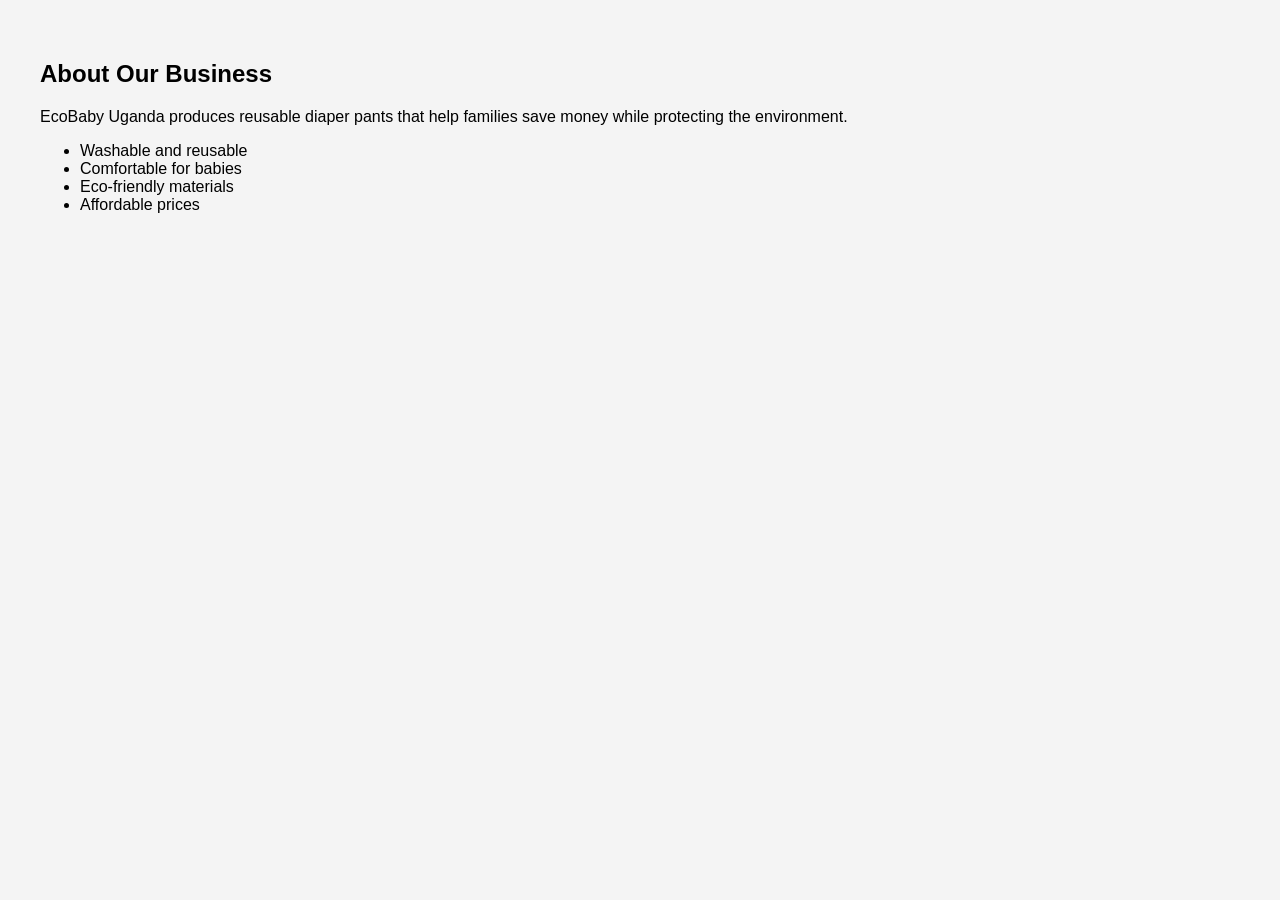
==== About.html @ 182d4ecd "My first website" ====
<!DOCTYPE html>
<html lang="en">

<head>
    <meta charset="UTF-8">
    <meta name="viewport" content="width=device-width, initial-scale=1.0">
    <title>my persona profile</title>
    <link rel="stylesheet" href="style.css">
    
    <!--About -->
    <section id="about" class="about">
        <h2>About Our Business</h2>
        <p>EcoBaby Uganda produces reusable diaper pants that help families save money while protecting the environment.</p>
        <ul>
            <li>Washable and reusable</li>
            <li>Comfortable for babies</li>
            <li>Eco-friendly materials</li>
            <li>Affordable prices</li>
        </ul>
    </section>
---- style.css ----
body{
    font-family: Arial, sans-serif;
    margin:0;
    padding:0;
    background-color: #f4f4f4;
}
/*Header*/
header{
    background-color: green;
    color: white;
    padding: 20px;
    text-align: center;
}
nav a{
    color: white;
    margin: 10px;
    text-decoration: none;
}
/*Hero section */
.hero{
    background-color: #dff5df;
    text-align: center;
    padding: 60px;
}
.hero button{
    padding: 12px 20px;
    background-color: green;
    color: white;
    border: none;
    border-radius: 5px;
}
/*sections*/
section{
    padding: 40px;
}
.products{
    background-color: white;
}
.product-box{
    background-color: #eeeeee;
    margin: 15px;
    padding: 20px;
    border-radius: 10px;
}
/*profile*/
.profile{
    background-color: #dff5df;
}
/*contact*/
.contact{
    background-color: green;
    color: white;
    text-align: center;
}
/* Footer */
footer{
    background-color: black;
    color: white;
    text-align: center;
    padding: 10px;
}
html{
    scroll-behavior: smooth;
}
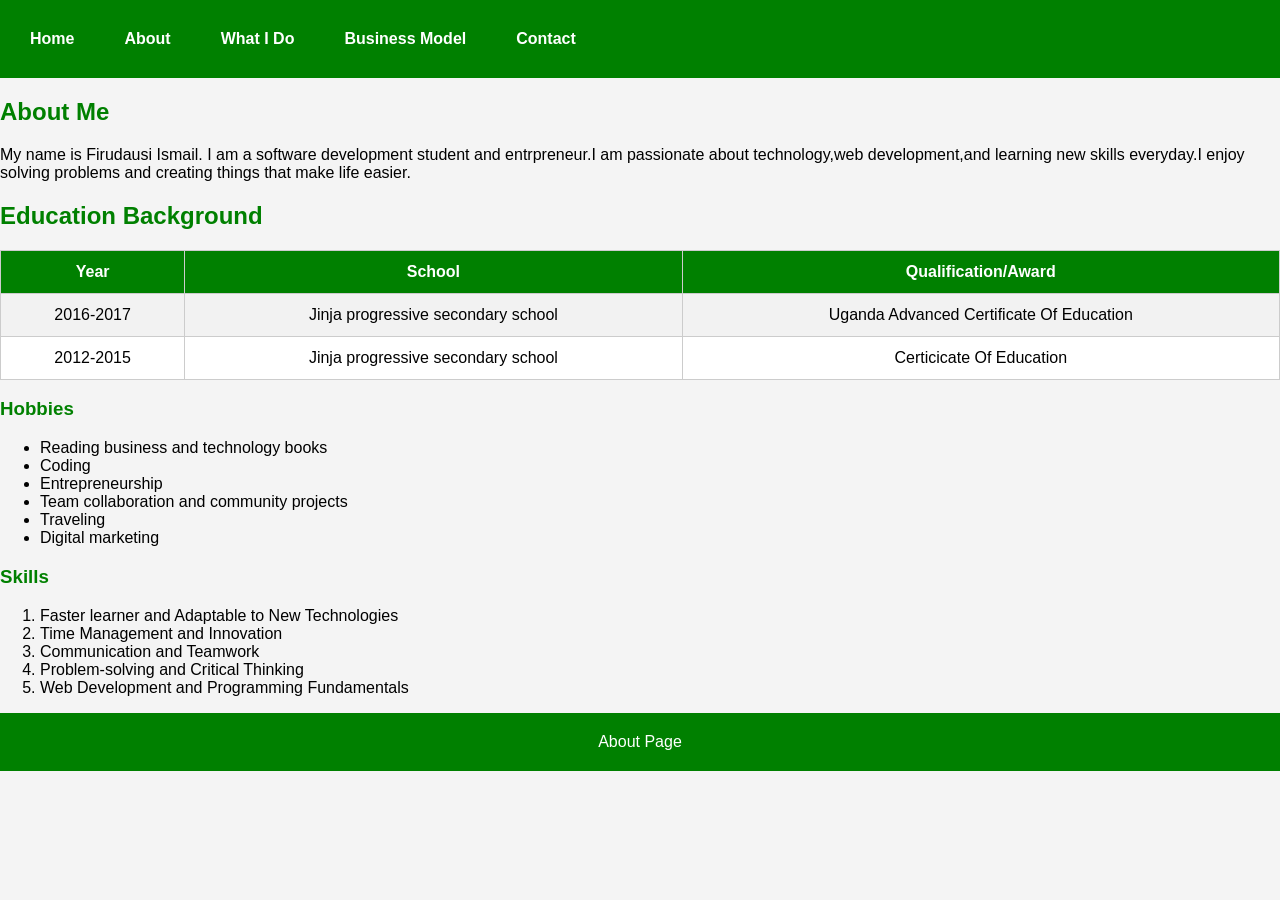
==== commit 7d875719: "refactory" ====
--- a/About.html
+++ b/About.html
@@ -4,17 +4,65 @@
 <head>
     <meta charset="UTF-8">
     <meta name="viewport" content="width=device-width, initial-scale=1.0">
-    <title>my persona profile</title>
+    <title>About Me</title>
     <link rel="stylesheet" href="style.css">
+</head>
+<body>
+   <!--Navigation-->
+    <div class="nav links">
+            <nav>
+                <a href="index.html">Home</a>
+                <a href="About.html">About</a>
+                <a href="whatido.html">What I Do</a>
+                <a href="businessmodel.html">Business Model</a>
+                <a href="contact.html">Contact</a> 
+            </nav>
+    </div> 
+    <!--About-->
+    <secti on id="about" class="about">
+        <h2>About Me</h2>
+        <p>My name is Firudausi Ismail. I am a software development student and entrpreneur.I am passionate about technology,web development,and learning new skills everyday.I enjoy solving problems and creating things that make life easier.
+        </p>
+        <h2>Education Background</h2>
+        <table>
+            <tr>
+                <th>Year</th>
+                <th>School</th>
+                <th>Qualification/Award</th>
+            </tr>
+            <tr>
+                <td>2016-2017</td>
+                <td>Jinja progressive secondary school</td>
+                <td>Uganda Advanced Certificate Of Education</td>
+            </tr>
+            <tr>
+                <td>2012-2015</td>
+                <td>Jinja progressive secondary school</td>
+                <td>Certicicate Of Education</td>
+            </tr>
+        </table>
+        <h3>Hobbies</h3>
+        <ul>
+            <li>Reading business and technology books</li>
+            <li>Coding</li>
+            <li>Entrepreneurship</li>
+            <li>Team collaboration and community projects</li>
+            <li>Traveling</li>
+            <LI>Digital marketing</LI>
+        </ul>
+        <h3>Skills</h3>
+        <ol>
+            <li>Faster learner and Adaptable to New Technologies</li>
+            <li>Time Management and Innovation</li>
+            <li>Communication and Teamwork</li>
+            <li>Problem-solving and Critical Thinking</li>
+            <li>Web Development and Programming Fundamentals</li>
+        </ol>
+    </section>
+    <footer>
+        About Page
+    </footer>
+</body>
+</html>
     
-    <!--About -->
-    <section id="about" class="about">
-        <h2>About Our Business</h2>
-        <p>EcoBaby Uganda produces reusable diaper pants that help families save money while protecting the environment.</p>
-        <ul>
-            <li>Washable and reusable</li>
-            <li>Comfortable for babies</li>
-            <li>Eco-friendly materials</li>
-            <li>Affordable prices</li>
-        </ul>
-    </section>+    
--- a/style.css
+++ b/style.css
@@ -1,64 +1,96 @@
 body{
-    font-family: Arial, sans-serif;
-    margin:0;
-    padding:0;
-    background-color: #f4f4f4;
+    font-family: Arial,sans-serif;
+    margin: 0;
+    background: #f4f4f4;
 }
-/*Header*/
-header{
-    background-color: green;
-    color: white;
-    padding: 20px;
+nav{
+    background: green;
+    padding: 15px;
     text-align: center;
 }
 nav a{
-    color: white;
-    margin: 10px;
+    color: wheat;
+    margin: 15px;
     text-decoration: none;
+    font-weight: bold;
+}section{
+    padding: 40px;
+    margin: 20px;
+    background: white;
+    border-radius: 10px;
 }
-/*Hero section */
-.hero{
-    background-color: #dff5df;
-    text-align: center;
-    padding: 60px;
-}
-.hero button{
-    padding: 12px 20px;
-    background-color: green;
+h1,h2,h3{color: green;}
+button{
+    background: green;
     color: white;
     border: none;
+    padding: 10px 20px;
     border-radius: 5px;
 }
-/*sections*/
-section{
-    padding: 40px;
-}
-.products{
-    background-color: white;
-}
-.product-box{
-    background-color: #eeeeee;
-    margin: 15px;
-    padding: 20px;
-    border-radius: 10px;
-}
-/*profile*/
-.profile{
-    background-color: #dff5df;
-}
-/*contact*/
-.contact{
-    background-color: green;
+footer{
+    background: green;
     color: white;
     text-align: center;
+    padding: 20px;
 }
-/* Footer */
-footer{
-    background-color: black;
+table{
+    width: 100%;
+    border-collapse: collapse;
+    margin-top: 20px;
+    background: white;
+}
+table,th,td{border: 1px solid #ccc;}
+th{
+    background: green;
     color: white;
+    padding: 12px;
+}
+td{
+    padding: 12px;
     text-align: center;
-    padding: 10px;
 }
-html{
-    scroll-behavior: smooth;
+tr:nth-child(even){background: #f2f2f2;}
+tr:hover{background: #dff5df;}
+/*cards / containers */
+.container{
+    display: flex;
+    flex-wrap: wrap;
+    gap: 20px;
+    justify-content: center;
+    margin: 20px;
+}
+.cards{
+    background: white;
+    width: 300px;
+    padding: 20px;
+    border-radius: 15px;
+    box-shadow: 0 4px 8px rgba(0,0,0,0.2);
+    transition: 0.3s;
+}
+.card:hover{
+    transform: translateY(-5px);
+}
+.card h3{
+    color: green;
+}
+/*Navigation */
+nav{
+    background: green;
+    padding: 15px;
+    display: flex;
+    align-items: center;
+    gap: 20px;
+}
+/* Logo */
+.logo img{
+    width: 70px;
+    height: 70px;
+    border-radius: 50%;
+}
+/* Navigation Linkx */
+nav a{
+    color: white;
+    text-decoration: none;
+    font-weight: bold;
+}
 }
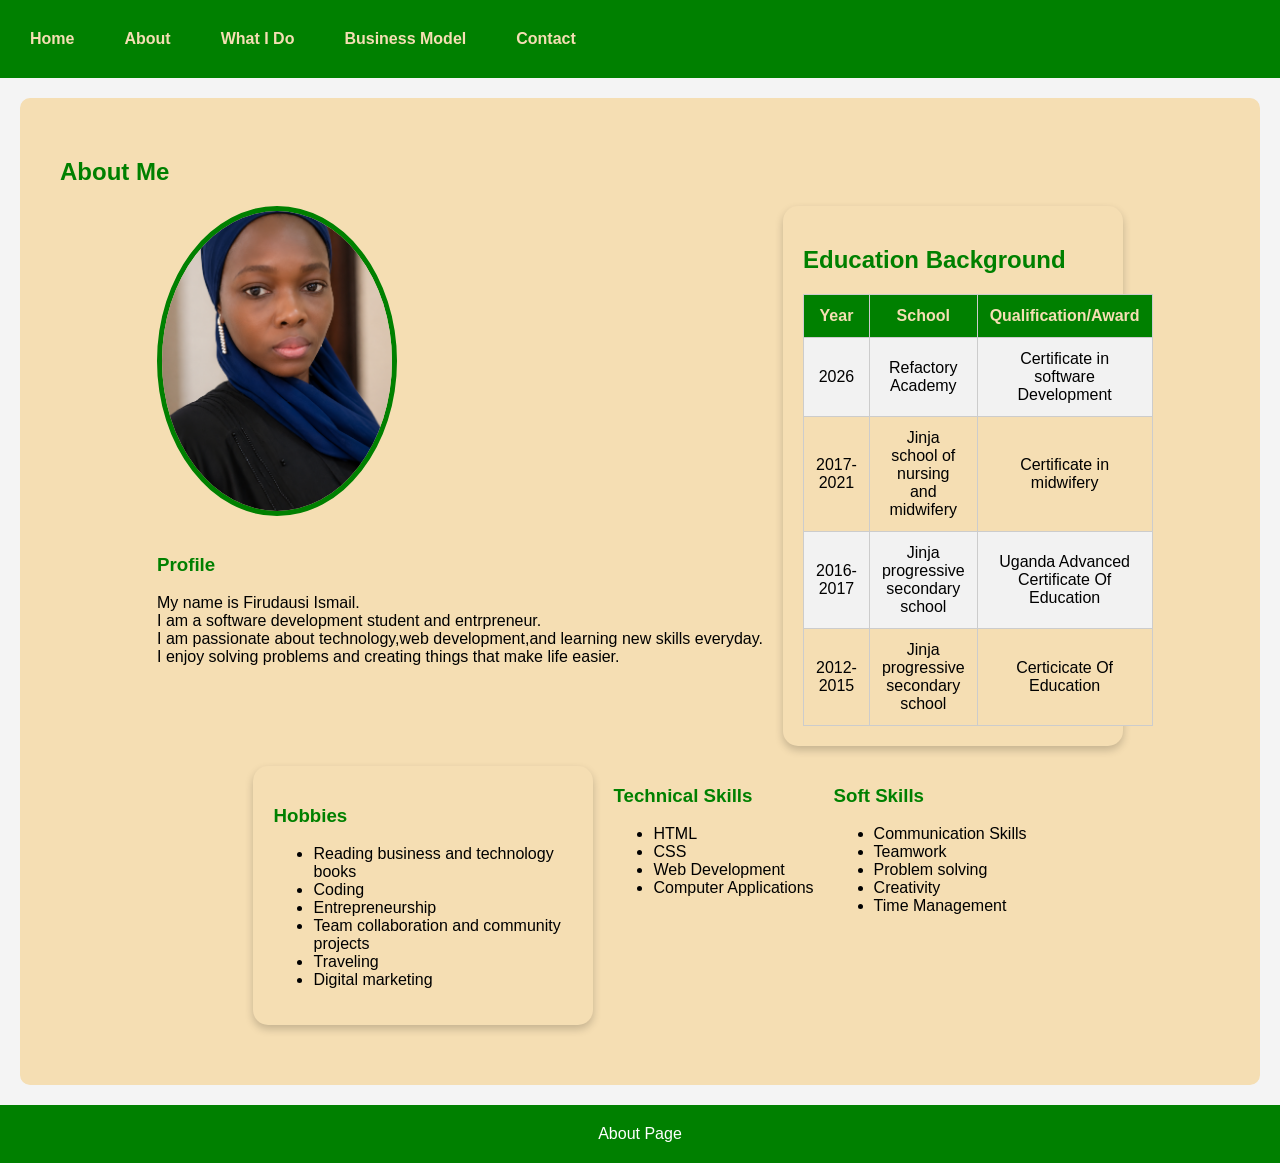
==== commit 27894e70: "i have updated my project" ====
--- a/About.html
+++ b/About.html
@@ -8,21 +8,24 @@
     <link rel="stylesheet" href="style.css">
 </head>
 <body>
-   <!--Navigation-->
-    <div class="nav links">
-            <nav>
+   <nav>
                 <a href="index.html">Home</a>
                 <a href="About.html">About</a>
                 <a href="whatido.html">What I Do</a>
                 <a href="businessmodel.html">Business Model</a>
                 <a href="contact.html">Contact</a> 
             </nav>
-    </div> 
-    <!--About-->
-    <secti on id="about" class="about">
+            <section>
         <h2>About Me</h2>
-        <p>My name is Firudausi Ismail. I am a software development student and entrpreneur.I am passionate about technology,web development,and learning new skills everyday.I enjoy solving problems and creating things that make life easier.
+        <div class="container">
+                <div class="card profile-card">
+                <img src="myphoto.png" alt="myphoto"
+                class="profile-image">
+                <h3>Profile</h3>
+        <p>My name is Firudausi Ismail.<br> I am a software development student and entrpreneur.<br>I am passionate about technology,web development,and learning new skills everyday.<br>I enjoy solving problems and creating things that make life easier.<br>
         </p>
+            </div>
+        <div class="cards">
         <h2>Education Background</h2>
         <table>
             <tr>
@@ -30,6 +33,16 @@
                 <th>School</th>
                 <th>Qualification/Award</th>
             </tr>
+            <tr>
+                        <td>2026</td>
+                        <td>Refactory Academy</td>
+                        <td>Certificate in software Development</td>
+                    </tr>
+                    <tr>
+                        <td>2017-2021</td>
+                        <td>Jinja school of nursing and midwifery</td>
+                        <td>Certificate in midwifery</td>
+                    </tr>
             <tr>
                 <td>2016-2017</td>
                 <td>Jinja progressive secondary school</td>
@@ -41,6 +54,8 @@
                 <td>Certicicate Of Education</td>
             </tr>
         </table>
+        </div>
+        <div class="cards">
         <h3>Hobbies</h3>
         <ul>
             <li>Reading business and technology books</li>
@@ -50,18 +65,29 @@
             <li>Traveling</li>
             <LI>Digital marketing</LI>
         </ul>
-        <h3>Skills</h3>
-        <ol>
-            <li>Faster learner and Adaptable to New Technologies</li>
-            <li>Time Management and Innovation</li>
-            <li>Communication and Teamwork</li>
-            <li>Problem-solving and Critical Thinking</li>
-            <li>Web Development and Programming Fundamentals</li>
-        </ol>
+        </div>
+        <div class="card">
+                <h3>Technical Skills</h3>
+                <ul>
+                    <li>HTML</li>
+                    <LI>CSS</LI>
+                    <LI>Web Development</LI>
+                    <li>Computer Applications</li>
+                </ul>
+            </div>
+            <div class="card">
+                <h3>Soft Skills</h3>
+                <ul>
+                    <li>Communication Skills</li>
+                    <li>Teamwork</li>
+                    <li>Problem solving</li>
+                    <li>Creativity</li>
+                    <li>Time Management</li>
+                </ul>
+            </div>
+        </div>
     </section>
-    <footer>
-        About Page
-    </footer>
+    <footer>About Page</footer>
 </body>
 </html>
     
--- a/style.css
+++ b/style.css
@@ -16,7 +16,7 @@
 }section{
     padding: 40px;
     margin: 20px;
-    background: white;
+    background: wheat;
     border-radius: 10px;
 }
 h1,h2,h3{color: green;}
@@ -37,12 +37,12 @@
     width: 100%;
     border-collapse: collapse;
     margin-top: 20px;
-    background: white;
+    background: wheat;
 }
 table,th,td{border: 1px solid #ccc;}
 th{
     background: green;
-    color: white;
+    color: wheat;
     padding: 12px;
 }
 td{
@@ -51,7 +51,7 @@
 }
 tr:nth-child(even){background: #f2f2f2;}
 tr:hover{background: #dff5df;}
-/*cards / containers */
+
 .container{
     display: flex;
     flex-wrap: wrap;
@@ -60,7 +60,7 @@
     margin: 20px;
 }
 .cards{
-    background: white;
+    background: wheat;
     width: 300px;
     padding: 20px;
     border-radius: 15px;
@@ -73,7 +73,7 @@
 .card h3{
     color: green;
 }
-/*Navigation */
+
 nav{
     background: green;
     padding: 15px;
@@ -81,16 +81,133 @@
     align-items: center;
     gap: 20px;
 }
-/* Logo */
+
 .logo img{
     width: 70px;
     height: 70px;
     border-radius: 50%;
 }
-/* Navigation Linkx */
+
 nav a{
-    color: white;
+    color: wheat;
     text-decoration: none;
     font-weight: bold;
 }
+
+.banner{
+    width: 100%;
+    text-align: center;
+    background: #f4f4f4;
+    padding: 20px;
+}
+.banner img{
+    width: 90%;
+    max-width: 1200px;
+    border-radius: 20px;
+    box-shadow: 0 4px 10px rgba(0,0,0,0.3);
+}
+
+.profile-card{
+    text-align: left;
+}
+
+.profile-image{
+    width: 230px;
+    height: 300px;
+    border-radius: 100%;
+    object-fit: cover;
+    border: 5px solid green;
+    margin-bottom: 15px;
+}
+
+.contact-container{
+    display: flex;
+    flex-wrap: wrap;
+    gap: 30px;
+    justify-content: center;
+    margin-top: 20px;
+}
+
+.contact-form{
+    background: wheat;
+    padding: 30px;
+    border-radius: 15px;
+    box-shadow: 0 4px 8px rgba(0,0,0,0.2);
+    width: 400px;
+}
+
+form input,form textarea{
+    width: 100%;
+    padding: 12px;
+    margin-top: 10px;
+    margin-bottom: 20px;
+    border: 1px solid #ccc;
+    border-radius: 8px;
+}
+
+textarea{height: 120px;}
+
+.contact-info{
+    background: wheat;
+    padding: 30px;
+    border-radius: 15px;
+    box-shadow: 0 4px 8px rgba(0,0,0,0.2);
+    width: 300px;
+}
+
+.canvas-section{
+    text-align: center;
+    padding: 40px 20px;
+    background: #f4f4f4;
+}
+
+.canvas-image{
+    width: 95%;
+    max-width: 1300px;
+    border-radius: 20px;
+    box-shadow: 0 4px 10px rgba(0,0,0,0.2);
+    margin-top: 20px;
+}
+
+.what-hero{
+    background: linear-gradient(green,darkgreen);
+    color: wheat;
+    text-align: center;
+    padding: 80px 20px;
+}
+.hero-content{
+    max-width: 700;
+    margin: auto;
+}
+.hero-content h3{
+    font-size: 45px;
+    margin-bottom: 20px;
+}
+.hero-content p{
+    font-size: 20px;
+}
+
+.service-card{
+    background: wheat;
+    width: 300px;
+    border-radius: 15px;
+    overflow: hidden;
+    box-shadow: 0 4px 8px rgba(0,0,0,0.2);
+    transition: 0.3s;
+    text-align: center;
+}
+.service-card:hover{
+    transform: translateY(-8px);
+}
+.service-card img{
+    width: 100%;
+    height: 220px;
+    object-fit: cover;
+}
+.service-card h3{
+    color: green;
+    margin-top: 15px;
+}
+.service-card p{
+    padding: 15px;
 }
